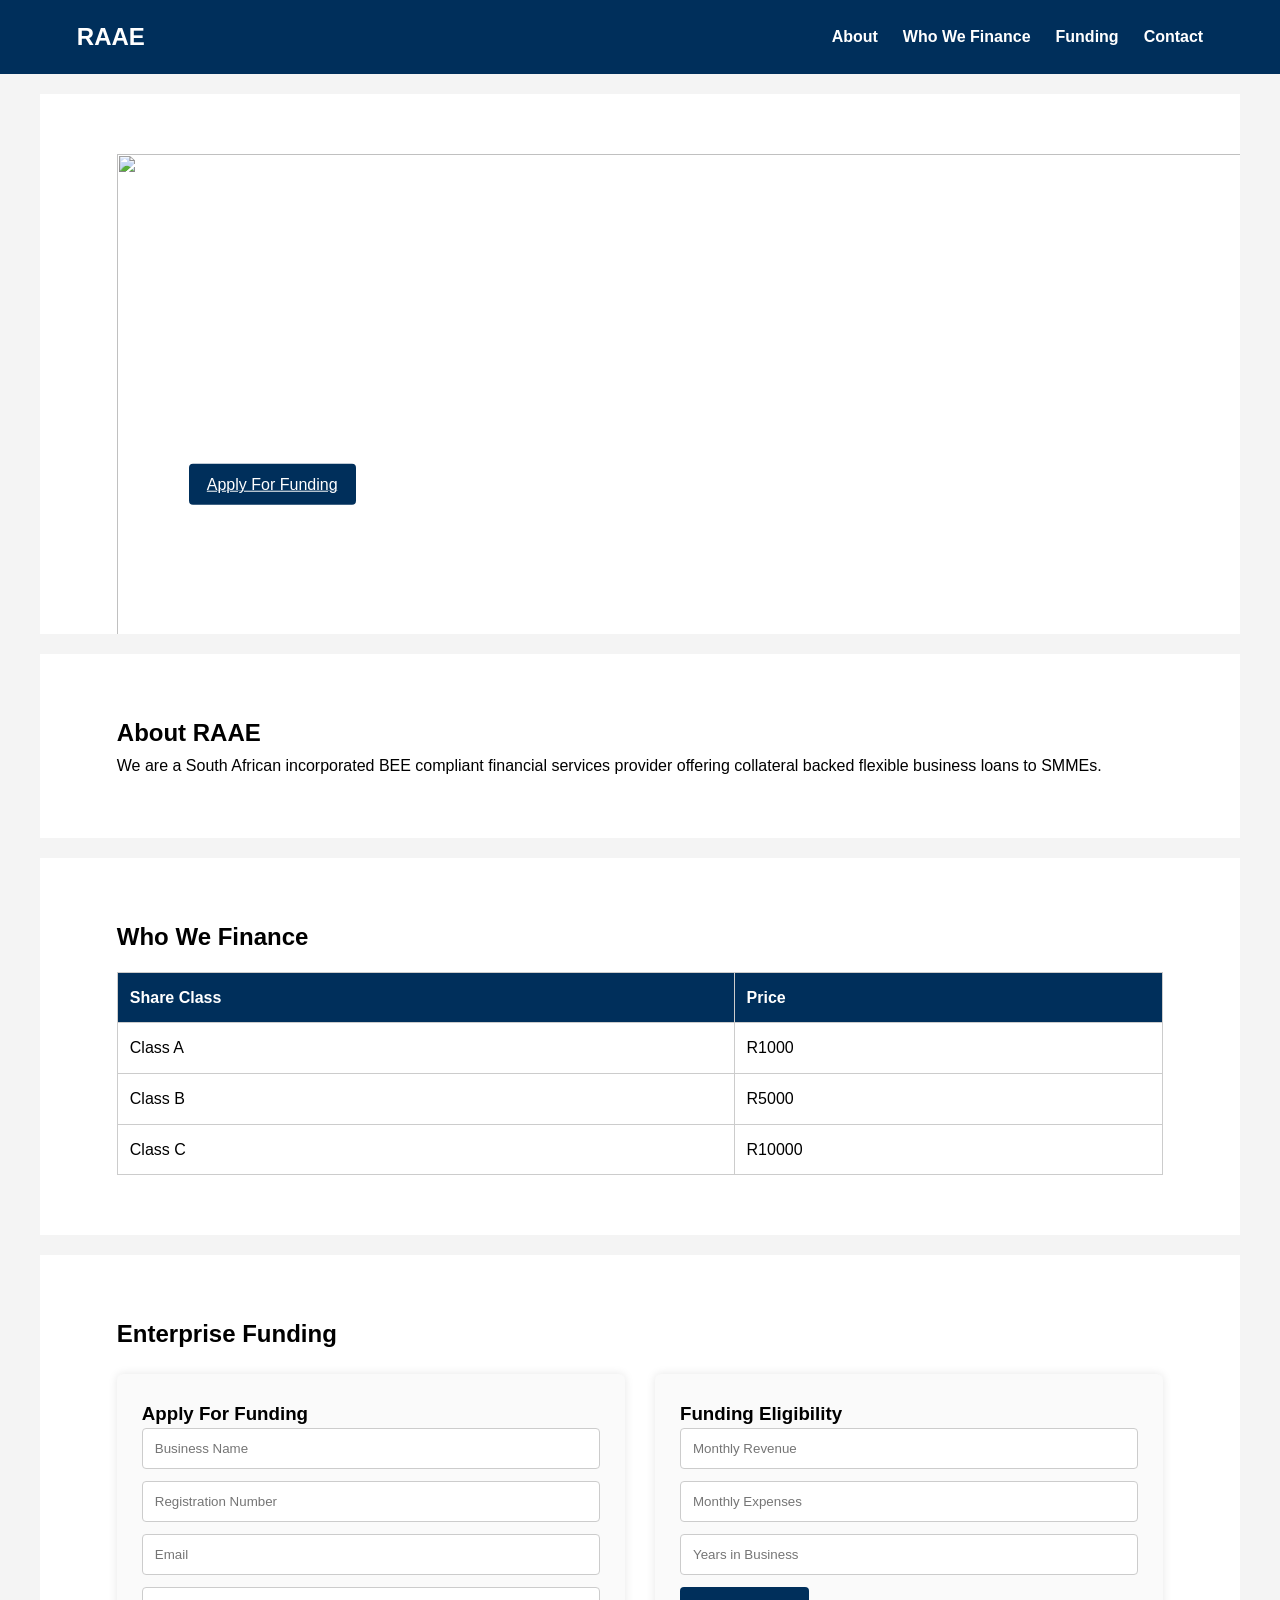
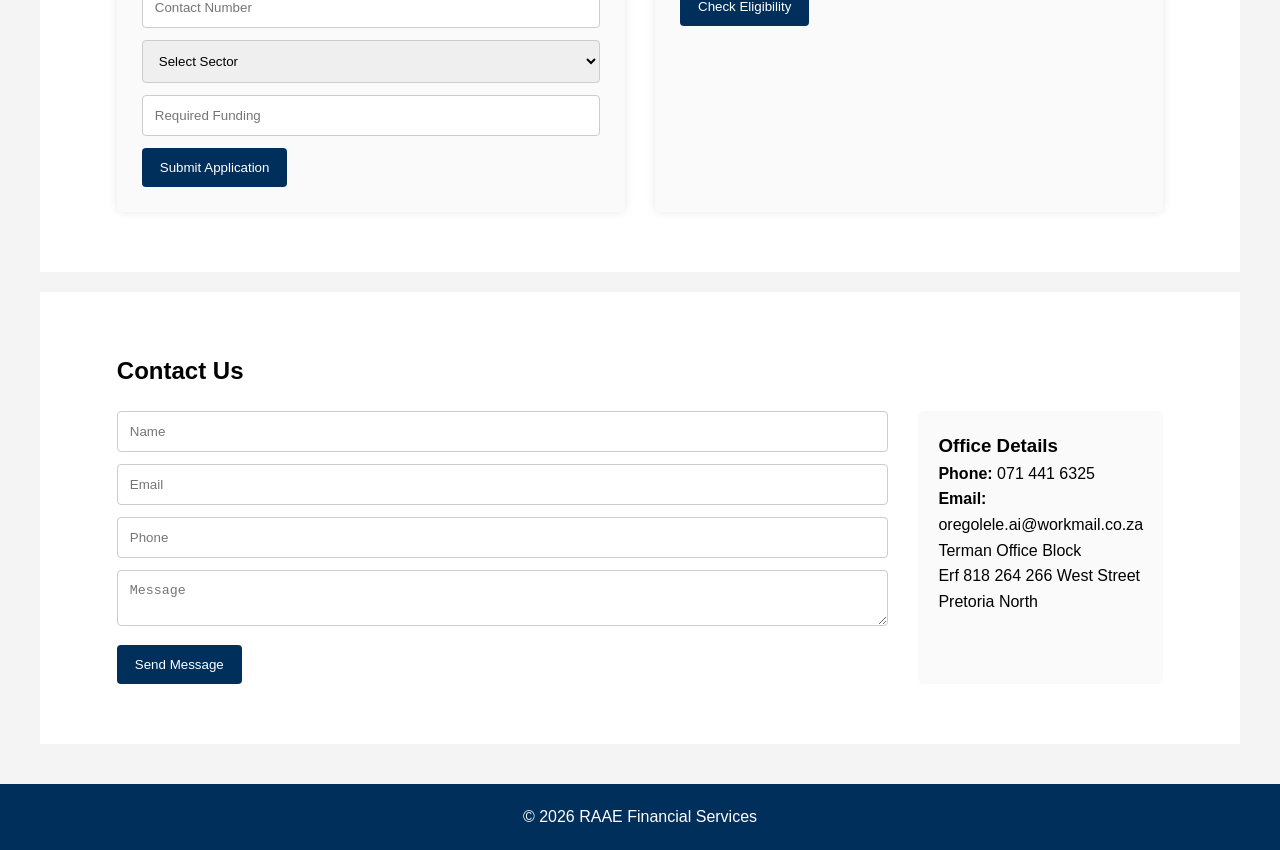
==== index.html @ 4656c81d "initial" ====
<!DOCTYPE html>
<html lang="en">

<head>
<meta charset="UTF-8">
<title>RAAE Financial Services</title>
<link rel="stylesheet" href="style.css">
</head>

<body>

<header>

<h1>RAAE</h1>

<!-- HAMBURGER BUTTON -->

<div class="menu-toggle" id="menu-toggle">
☰
</div>

<nav id="nav-menu">

<ul>

<li><a href="#about">About</a></li>

<li><a href="#finance">Who We Finance</a></li>

<li><a href="#funding-section">Funding</a></li>

<li><a href="#contact">Contact</a></li>

</ul>

</nav>

</header>

<!-- HERO -->

<section class="hero">

<div class="hero-slide active">

<img src="https://picsum.photos/1600/600?1">

<div class="hero-text">

<h2>Flexible Business Loans</h2>

<p>Helping South African SMMEs grow with confidence.</p>

<a href="#funding-section" class="btn">Apply For Funding</a>

</div>

</div>

<div class="hero-slide">

<img src="https://picsum.photos/1600/600?2">

<div class="hero-text">

<h2>Fast Approvals</h2>

<p>Tailored repayment plans for your business.</p>

<a href="#funding-section" class="btn">Get Started</a>

</div>

</div>

</section>

<!-- ABOUT -->

<section id="about">

<h2>About RAAE</h2>

<p>

We are a South African incorporated BEE compliant financial services provider

offering collateral backed flexible business loans to SMMEs.

</p>

</section>

<!-- WHO WE FINANCE -->

<section id="finance">

<h2>Who We Finance</h2>

<table>

<tr>
<th>Share Class</th>
<th>Price</th>
</tr>

<tr>
<td>Class A</td>
<td>R1000</td>
</tr>

<tr>
<td>Class B</td>
<td>R5000</td>
</tr>

<tr>
<td>Class C</td>
<td>R10000</td>
</tr>

</table>

</section>

<!-- FUNDING SECTION -->

<section id="funding-section">

<h2>Enterprise Funding</h2>

<div class="funding-layout">

<div class="funding-box">

<h3>Apply For Funding</h3>

<form>

<input type="text" placeholder="Business Name">

<input type="text" placeholder="Registration Number">

<input type="email" placeholder="Email">

<input type="tel" placeholder="Contact Number">

<select>

<option>Select Sector</option>

<option>Agriculture</option>

<option>Manufacturing</option>

<option>Technology</option>

<option>Retail</option>

</select>

<input type="number" placeholder="Required Funding">

<button class="btn">Submit Application</button>

</form>

</div>

<div class="funding-box">

<h3>Funding Eligibility</h3>

<input type="number" id="revenue" placeholder="Monthly Revenue">

<input type="number" id="expenses" placeholder="Monthly Expenses">

<input type="number" id="years" placeholder="Years in Business">

<button class="btn" onclick="calculateFunding()">

Check Eligibility

</button>

<h3 id="result"></h3>

</div>

</div>

</section>

<!-- CONTACT -->

<section id="contact">

<h2>Contact Us</h2>

<div class="contact-container">

<div class="contact-form">

<form>

<input type="text" placeholder="Name">

<input type="email" placeholder="Email">

<input type="tel" placeholder="Phone">

<textarea placeholder="Message"></textarea>

<button class="btn">Send Message</button>

</form>

</div>

<div class="contact-info">

<h3>Office Details</h3>

<p><strong>Phone:</strong> 071 441 6325</p>

<p><strong>Email:</strong> oregolele.ai@workmail.co.za</p>

<p>

Terman Office Block<br>

Erf 818 264 266 West Street<br>

Pretoria North

</p>

</div>

</div>

</section>

<footer>

<p>© 2026 RAAE Financial Services</p>

</footer>

<script>

/* HERO SLIDER */

let slides = document.querySelectorAll(".hero-slide")

let index = 0

setInterval(function(){

slides.forEach(slide => slide.classList.remove("active"))

slides[index].classList.add("active")

index++

if(index === slides.length){
index = 0
}

},5000)

/* FUNDING CALCULATOR */

function calculateFunding(){

let revenue = document.getElementById("revenue").value
let expenses = document.getElementById("expenses").value
let years = document.getElementById("years").value

let profit = revenue - expenses
let funding = profit * 6

if(years < 1){

document.getElementById("result").innerHTML =
"Business must operate for at least 1 year"

return
}

document.getElementById("result").innerHTML =
"Estimated Funding Eligibility: R " + funding

}

/* HAMBURGER MENU */

let toggle = document.getElementById("menu-toggle")
let nav = document.getElementById("nav-menu")

toggle.addEventListener("click", function(){

nav.classList.toggle("active")

})

</script>

</body>
</html>
---- style.css ----
*{
box-sizing:border-box;
margin:0;
padding:0;
}

body{
font-family:Arial, Helvetica, sans-serif;
background:#f4f4f4;
line-height:1.6;
}

/* HEADER */

header{
background:#002f5b;
color:white;
display:flex;
justify-content:space-between;
align-items:center;
padding:18px 6%;
position:sticky;
top:0;
z-index:1000;
}

header h1{
font-size:24px;
}

/* NAV */

nav ul{
display:flex;
list-style:none;
gap:25px;
}

nav a{
color:white;
text-decoration:none;
font-weight:bold;
}

nav a:hover{
color:#ffd700;
}

/* HAMBURGER */

.menu-toggle{
display:none;
font-size:28px;
cursor:pointer;
}

/* HERO */

.hero{
position:relative;
height:60vh;
min-height:400px;
overflow:hidden;
}

.hero-slide{
position:absolute;
width:100%;
height:100%;
opacity:0;
transition:1s;
}

.hero-slide.active{
opacity:1;
}

.hero-slide img{
width:100%;
height:100%;
object-fit:cover;
}

.hero-text{
position:absolute;
top:50%;
left:6%;
transform:translateY(-50%);
color:white;
max-width:500px;
}

.hero-text h2{
font-size:42px;
margin-bottom:10px;
}

.hero-text p{
font-size:18px;
margin-bottom:15px;
}

/* BUTTON */

.btn{
background:#002f5b;
color:white;
border:none;
padding:12px 18px;
cursor:pointer;
border-radius:4px;
}

.btn:hover{
background:#004a91;
}

/* SECTIONS */

section{
padding:60px 6%;
max-width:1200px;
margin:auto;
background:white;
margin-top:20px;
}

/* TABLES */

table{
width:100%;
border-collapse:collapse;
margin-top:15px;
}

th{
background:#002f5b;
color:white;
}

th,td{
border:1px solid #ccc;
padding:12px;
text-align:left;
}

/* FUNDING LAYOUT */

.funding-layout{
display:flex;
gap:30px;
margin-top:20px;
}

.funding-box{
flex:1;
background:#fafafa;
padding:25px;
border-radius:6px;
box-shadow:0 0 10px rgba(0,0,0,0.1);
}

/* FORM INPUTS */

input,select,textarea{
width:100%;
padding:12px;
margin-bottom:12px;
border:1px solid #ccc;
border-radius:4px;
}

/* CONTACT */

.contact-container{
display:flex;
gap:30px;
margin-top:20px;
}

.contact-info{
flex:1;
background:#fafafa;
padding:20px;
border-radius:6px;
}

/* FOOTER */

footer{
background:#002f5b;
color:white;
text-align:center;
padding:20px;
margin-top:40px;
}

/* -------------------- */
/* TABLET RESPONSIVE */
/* -------------------- */

@media(max-width:992px){

.hero-text h2{
font-size:34px;
}

.funding-layout{
flex-direction:column;
}

.contact-container{
flex-direction:column;
}

}

/* -------------------- */
/* MOBILE RESPONSIVE */
/* -------------------- */

@media(max-width:768px){

/* NAVIGATION */

.menu-toggle{
display:block;
}

nav{
display:none;
width:100%;
}

nav.active{
display:block;
}

nav ul{
flex-direction:column;
background:#002f5b;
margin-top:15px;
padding-bottom:10px;
}

nav li{
padding:10px 0;
border-top:1px solid rgba(255,255,255,0.2);
}

/* HERO */

.hero{
height:50vh;
}

.hero-text{
left:5%;
max-width:90%;
}

.hero-text h2{
font-size:26px;
}

.hero-text p{
font-size:16px;
}

/* SECTIONS */

section{
padding:40px 20px;
margin-top:10px;
}

/* TABLE MOBILE */

table{
display:block;
overflow-x:auto;
white-space:nowrap;
}

/* STACK LAYOUT */

.funding-layout{
flex-direction:column;
}

.contact-container{
flex-direction:column;
}

/* FULL WIDTH FORMS */

.funding-box{
width:100%;
}

}

/* -------------------- */
/* SMALL MOBILE */
/* -------------------- */

@media(max-width:480px){

.hero-text h2{
font-size:22px;
}

.hero-text p{
font-size:14px;
}

.btn{
width:100%;
text-align:center;
}

}
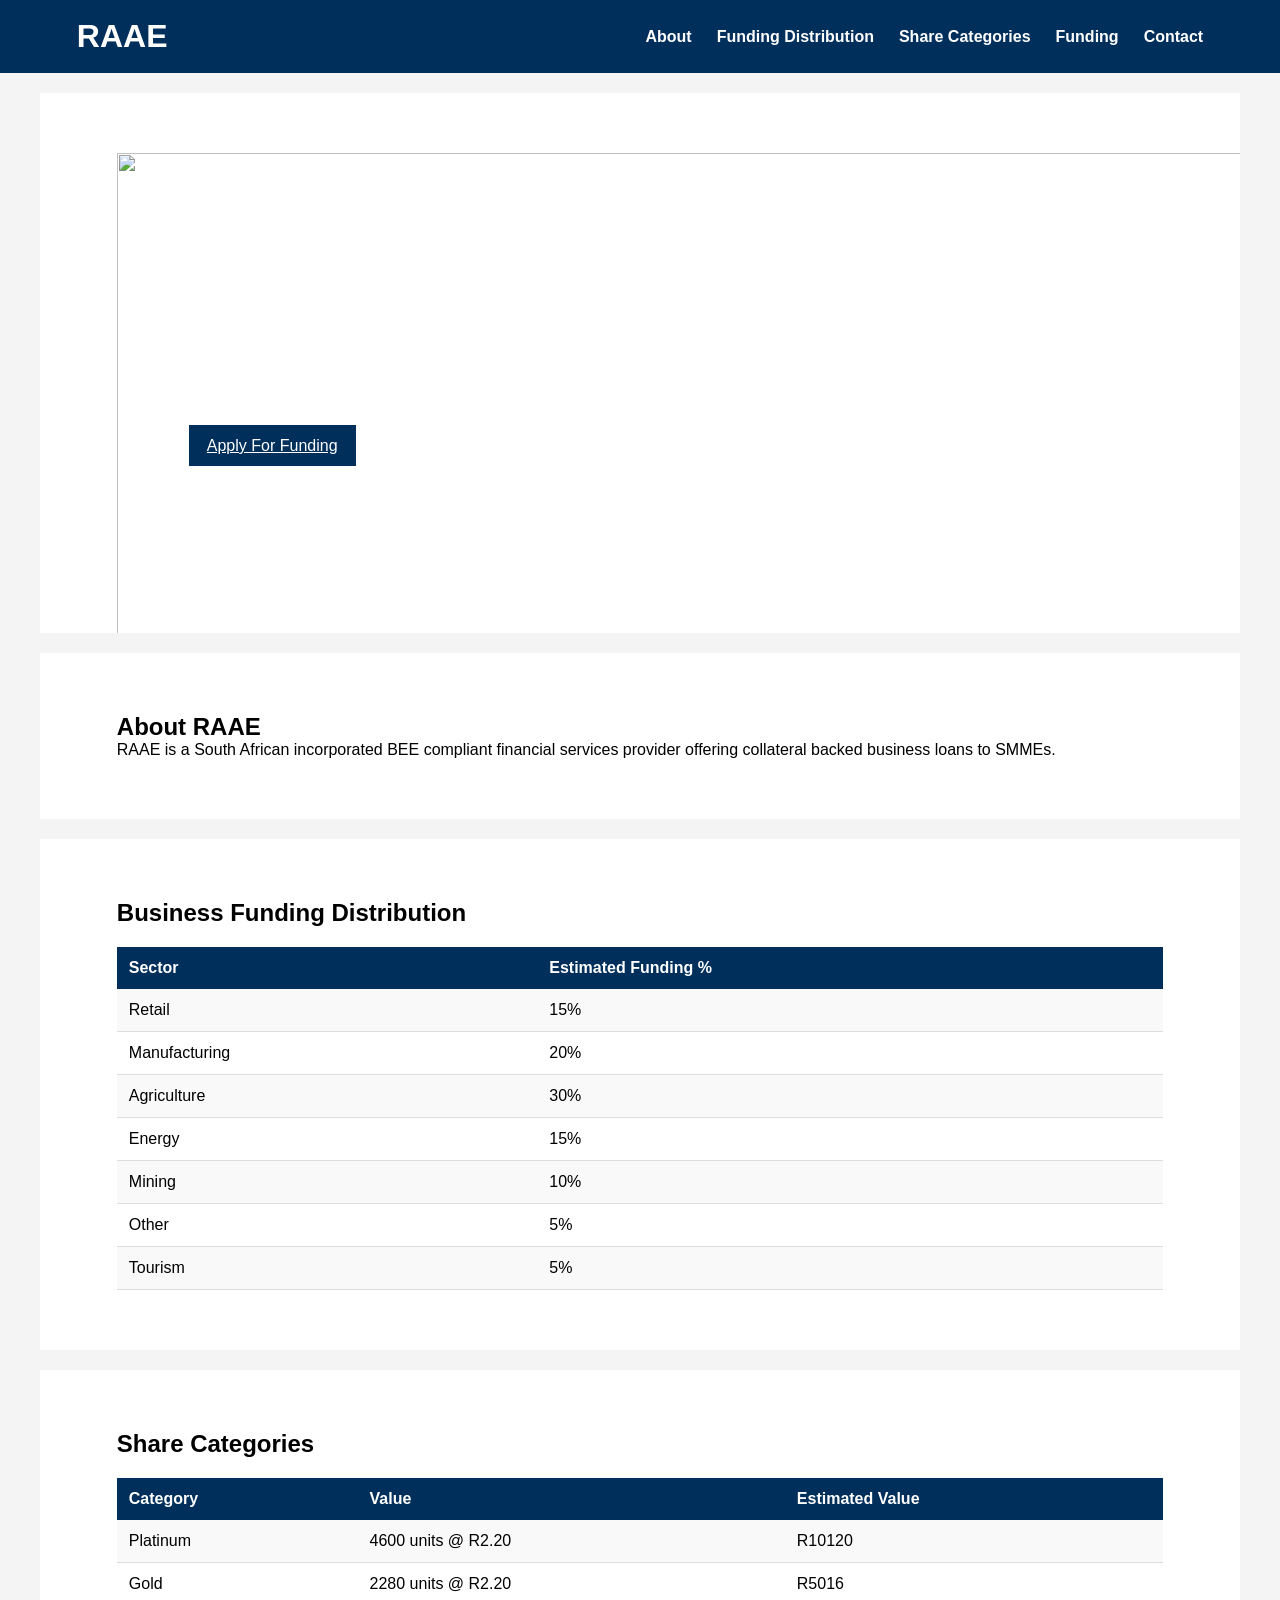
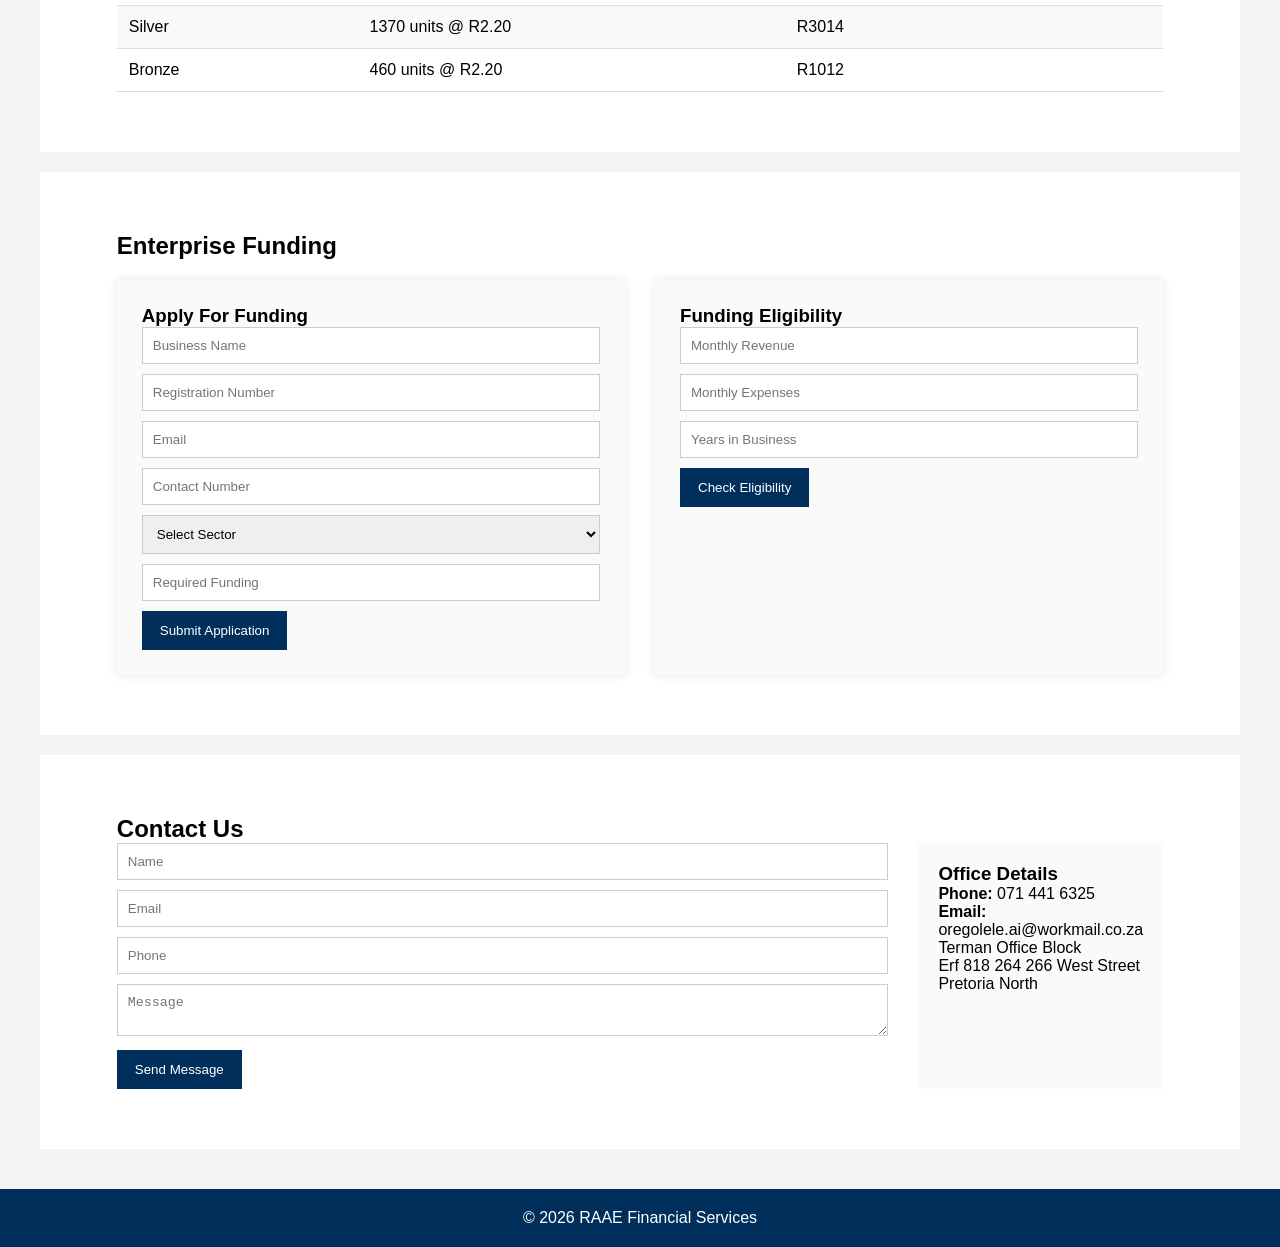
==== commit 38a1b503: "ammended" ====
--- a/index.html
+++ b/index.html
@@ -3,6 +3,7 @@
 
 <head>
 <meta charset="UTF-8">
+<meta name="viewport" content="width=device-width, initial-scale=1.0">
 <title>RAAE Financial Services</title>
 <link rel="stylesheet" href="style.css">
 </head>
@@ -13,26 +14,18 @@
 
 <h1>RAAE</h1>
 
-<!-- HAMBURGER BUTTON -->
-
 <div class="menu-toggle" id="menu-toggle">
 ☰
 </div>
 
 <nav id="nav-menu">
-
 <ul>
-
 <li><a href="#about">About</a></li>
-
-<li><a href="#finance">Who We Finance</a></li>
-
+<li><a href="#distribution">Funding Distribution</a></li>
+<li><a href="#shares">Share Categories</a></li>
 <li><a href="#funding-section">Funding</a></li>
-
 <li><a href="#contact">Contact</a></li>
-
 </ul>
-
 </nav>
 
 </header>
@@ -46,13 +39,9 @@
 <img src="https://picsum.photos/1600/600?1">
 
 <div class="hero-text">
-
 <h2>Flexible Business Loans</h2>
-
 <p>Helping South African SMMEs grow with confidence.</p>
-
 <a href="#funding-section" class="btn">Apply For Funding</a>
-
 </div>
 
 </div>
@@ -62,13 +51,9 @@
 <img src="https://picsum.photos/1600/600?2">
 
 <div class="hero-text">
-
 <h2>Fast Approvals</h2>
-
 <p>Tailored repayment plans for your business.</p>
-
 <a href="#funding-section" class="btn">Get Started</a>
-
 </div>
 
 </div>
@@ -82,48 +67,79 @@
 <h2>About RAAE</h2>
 
 <p>
-
-We are a South African incorporated BEE compliant financial services provider
-
-offering collateral backed flexible business loans to SMMEs.
-
+RAAE is a South African incorporated BEE compliant financial services provider offering collateral backed business loans to SMMEs.
 </p>
 
 </section>
 
-<!-- WHO WE FINANCE -->
-
-<section id="finance">
-
-<h2>Who We Finance</h2>
-
-<table>
-
-<tr>
-<th>Share Class</th>
-<th>Price</th>
-</tr>
-
-<tr>
-<td>Class A</td>
-<td>R1000</td>
-</tr>
-
-<tr>
-<td>Class B</td>
-<td>R5000</td>
-</tr>
-
-<tr>
-<td>Class C</td>
-<td>R10000</td>
-</tr>
+<!-- FUNDING DISTRIBUTION -->
+
+<section id="distribution">
+
+<h2>Business Funding Distribution</h2>
+
+<table class="raae-table">
+
+<tr>
+<th>Sector</th>
+<th>Estimated Funding %</th>
+</tr>
+
+<tr><td>Retail</td><td>15%</td></tr>
+<tr><td>Manufacturing</td><td>20%</td></tr>
+<tr><td>Agriculture</td><td>30%</td></tr>
+<tr><td>Energy</td><td>15%</td></tr>
+<tr><td>Mining</td><td>10%</td></tr>
+<tr><td>Other</td><td>5%</td></tr>
+<tr><td>Tourism</td><td>5%</td></tr>
 
 </table>
 
 </section>
 
-<!-- FUNDING SECTION -->
+<!-- SHARE CATEGORIES -->
+
+<section id="shares">
+
+<h2>Share Categories</h2>
+
+<table class="raae-table">
+
+<tr>
+<th>Category</th>
+<th>Value</th>
+<th>Estimated Value</th>
+</tr>
+
+<tr>
+<td>Platinum</td>
+<td>4600 units @ R2.20</td>
+<td>R10120</td>
+</tr>
+
+<tr>
+<td>Gold</td>
+<td>2280 units @ R2.20</td>
+<td>R5016</td>
+</tr>
+
+<tr>
+<td>Silver</td>
+<td>1370 units @ R2.20</td>
+<td>R3014</td>
+</tr>
+
+<tr>
+<td>Bronze</td>
+<td>460 units @ R2.20</td>
+<td>R1012</td>
+</tr>
+
+</table>
+
+</section>
+
+<!-- FUNDING -->
 
 <section id="funding-section">
 
@@ -146,17 +162,11 @@
 <input type="tel" placeholder="Contact Number">
 
 <select>
-
 <option>Select Sector</option>
-
 <option>Agriculture</option>
-
 <option>Manufacturing</option>
-
 <option>Technology</option>
-
 <option>Retail</option>
-
 </select>
 
 <input type="number" placeholder="Required Funding">
@@ -178,9 +188,7 @@
 <input type="number" id="years" placeholder="Years in Business">
 
 <button class="btn" onclick="calculateFunding()">
-
 Check Eligibility
-
 </button>
 
 <h3 id="result"></h3>
@@ -222,17 +230,12 @@
 <h3>Office Details</h3>
 
 <p><strong>Phone:</strong> 071 441 6325</p>
-
 <p><strong>Email:</strong> oregolele.ai@workmail.co.za</p>
 
 <p>
-
 Terman Office Block<br>
-
 Erf 818 264 266 West Street<br>
-
 Pretoria North
-
 </p>
 
 </div>
@@ -252,13 +255,11 @@
 /* HERO SLIDER */
 
 let slides = document.querySelectorAll(".hero-slide")
-
 let index = 0
 
 setInterval(function(){
 
 slides.forEach(slide => slide.classList.remove("active"))
-
 slides[index].classList.add("active")
 
 index++
@@ -293,15 +294,13 @@
 
 }
 
-/* HAMBURGER MENU */
+/* MOBILE MENU */
 
 let toggle = document.getElementById("menu-toggle")
 let nav = document.getElementById("nav-menu")
 
 toggle.addEventListener("click", function(){
-
 nav.classList.toggle("active")
-
 })
 
 </script>
--- a/style.css
+++ b/style.css
@@ -5,9 +5,8 @@
 }
 
 body{
-font-family:Arial, Helvetica, sans-serif;
+font-family:Arial;
 background:#f4f4f4;
-line-height:1.6;
 }
 
 /* HEADER */
@@ -24,12 +23,6 @@
 z-index:1000;
 }
 
-header h1{
-font-size:24px;
-}
-
-/* NAV */
-
 nav ul{
 display:flex;
 list-style:none;
@@ -41,12 +34,6 @@
 text-decoration:none;
 font-weight:bold;
 }
-
-nav a:hover{
-color:#ffd700;
-}
-
-/* HAMBURGER */
 
 .menu-toggle{
 display:none;
@@ -88,31 +75,6 @@
 transform:translateY(-50%);
 color:white;
 max-width:500px;
-}
-
-.hero-text h2{
-font-size:42px;
-margin-bottom:10px;
-}
-
-.hero-text p{
-font-size:18px;
-margin-bottom:15px;
-}
-
-/* BUTTON */
-
-.btn{
-background:#002f5b;
-color:white;
-border:none;
-padding:12px 18px;
-cursor:pointer;
-border-radius:4px;
-}
-
-.btn:hover{
-background:#004a91;
 }
 
 /* SECTIONS */
@@ -125,26 +87,31 @@
 margin-top:20px;
 }
 
-/* TABLES */
-
-table{
+/* TABLE */
+
+.raae-table{
 width:100%;
 border-collapse:collapse;
-margin-top:15px;
-}
-
-th{
-background:#002f5b;
-color:white;
-}
-
-th,td{
-border:1px solid #ccc;
+margin-top:20px;
+}
+
+.raae-table th{
+background:#002f5b;
+color:white;
 padding:12px;
 text-align:left;
 }
 
-/* FUNDING LAYOUT */
+.raae-table td{
+padding:12px;
+border-bottom:1px solid #ddd;
+}
+
+.raae-table tr:nth-child(even){
+background:#f9f9f9;
+}
+
+/* FUNDING */
 
 .funding-layout{
 display:flex;
@@ -156,18 +123,16 @@
 flex:1;
 background:#fafafa;
 padding:25px;
-border-radius:6px;
 box-shadow:0 0 10px rgba(0,0,0,0.1);
 }
 
-/* FORM INPUTS */
+/* FORMS */
 
 input,select,textarea{
 width:100%;
-padding:12px;
-margin-bottom:12px;
+padding:10px;
+margin-bottom:10px;
 border:1px solid #ccc;
-border-radius:4px;
 }
 
 /* CONTACT */
@@ -175,14 +140,22 @@
 .contact-container{
 display:flex;
 gap:30px;
-margin-top:20px;
 }
 
 .contact-info{
 flex:1;
 background:#fafafa;
 padding:20px;
-border-radius:6px;
+}
+
+/* BUTTON */
+
+.btn{
+background:#002f5b;
+color:white;
+border:none;
+padding:12px 18px;
+cursor:pointer;
 }
 
 /* FOOTER */
@@ -195,33 +168,9 @@
 margin-top:40px;
 }
 
-/* -------------------- */
-/* TABLET RESPONSIVE */
-/* -------------------- */
-
-@media(max-width:992px){
-
-.hero-text h2{
-font-size:34px;
-}
-
-.funding-layout{
-flex-direction:column;
-}
-
-.contact-container{
-flex-direction:column;
-}
-
-}
-
-/* -------------------- */
-/* MOBILE RESPONSIVE */
-/* -------------------- */
+/* MOBILE */
 
 @media(max-width:768px){
-
-/* NAVIGATION */
 
 .menu-toggle{
 display:block;
@@ -240,7 +189,6 @@
 flex-direction:column;
 background:#002f5b;
 margin-top:15px;
-padding-bottom:10px;
 }
 
 nav li{
@@ -248,75 +196,21 @@
 border-top:1px solid rgba(255,255,255,0.2);
 }
 
-/* HERO */
-
-.hero{
-height:50vh;
-}
-
-.hero-text{
-left:5%;
-max-width:90%;
-}
-
-.hero-text h2{
-font-size:26px;
-}
-
-.hero-text p{
-font-size:16px;
-}
-
-/* SECTIONS */
+.funding-layout{
+flex-direction:column;
+}
+
+.contact-container{
+flex-direction:column;
+}
+
+.raae-table{
+display:block;
+overflow-x:auto;
+}
 
 section{
 padding:40px 20px;
-margin-top:10px;
-}
-
-/* TABLE MOBILE */
-
-table{
-display:block;
-overflow-x:auto;
-white-space:nowrap;
-}
-
-/* STACK LAYOUT */
-
-.funding-layout{
-flex-direction:column;
-}
-
-.contact-container{
-flex-direction:column;
-}
-
-/* FULL WIDTH FORMS */
-
-.funding-box{
-width:100%;
-}
-
-}
-
-/* -------------------- */
-/* SMALL MOBILE */
-/* -------------------- */
-
-@media(max-width:480px){
-
-.hero-text h2{
-font-size:22px;
-}
-
-.hero-text p{
-font-size:14px;
-}
-
-.btn{
-width:100%;
-text-align:center;
 }
 
 }
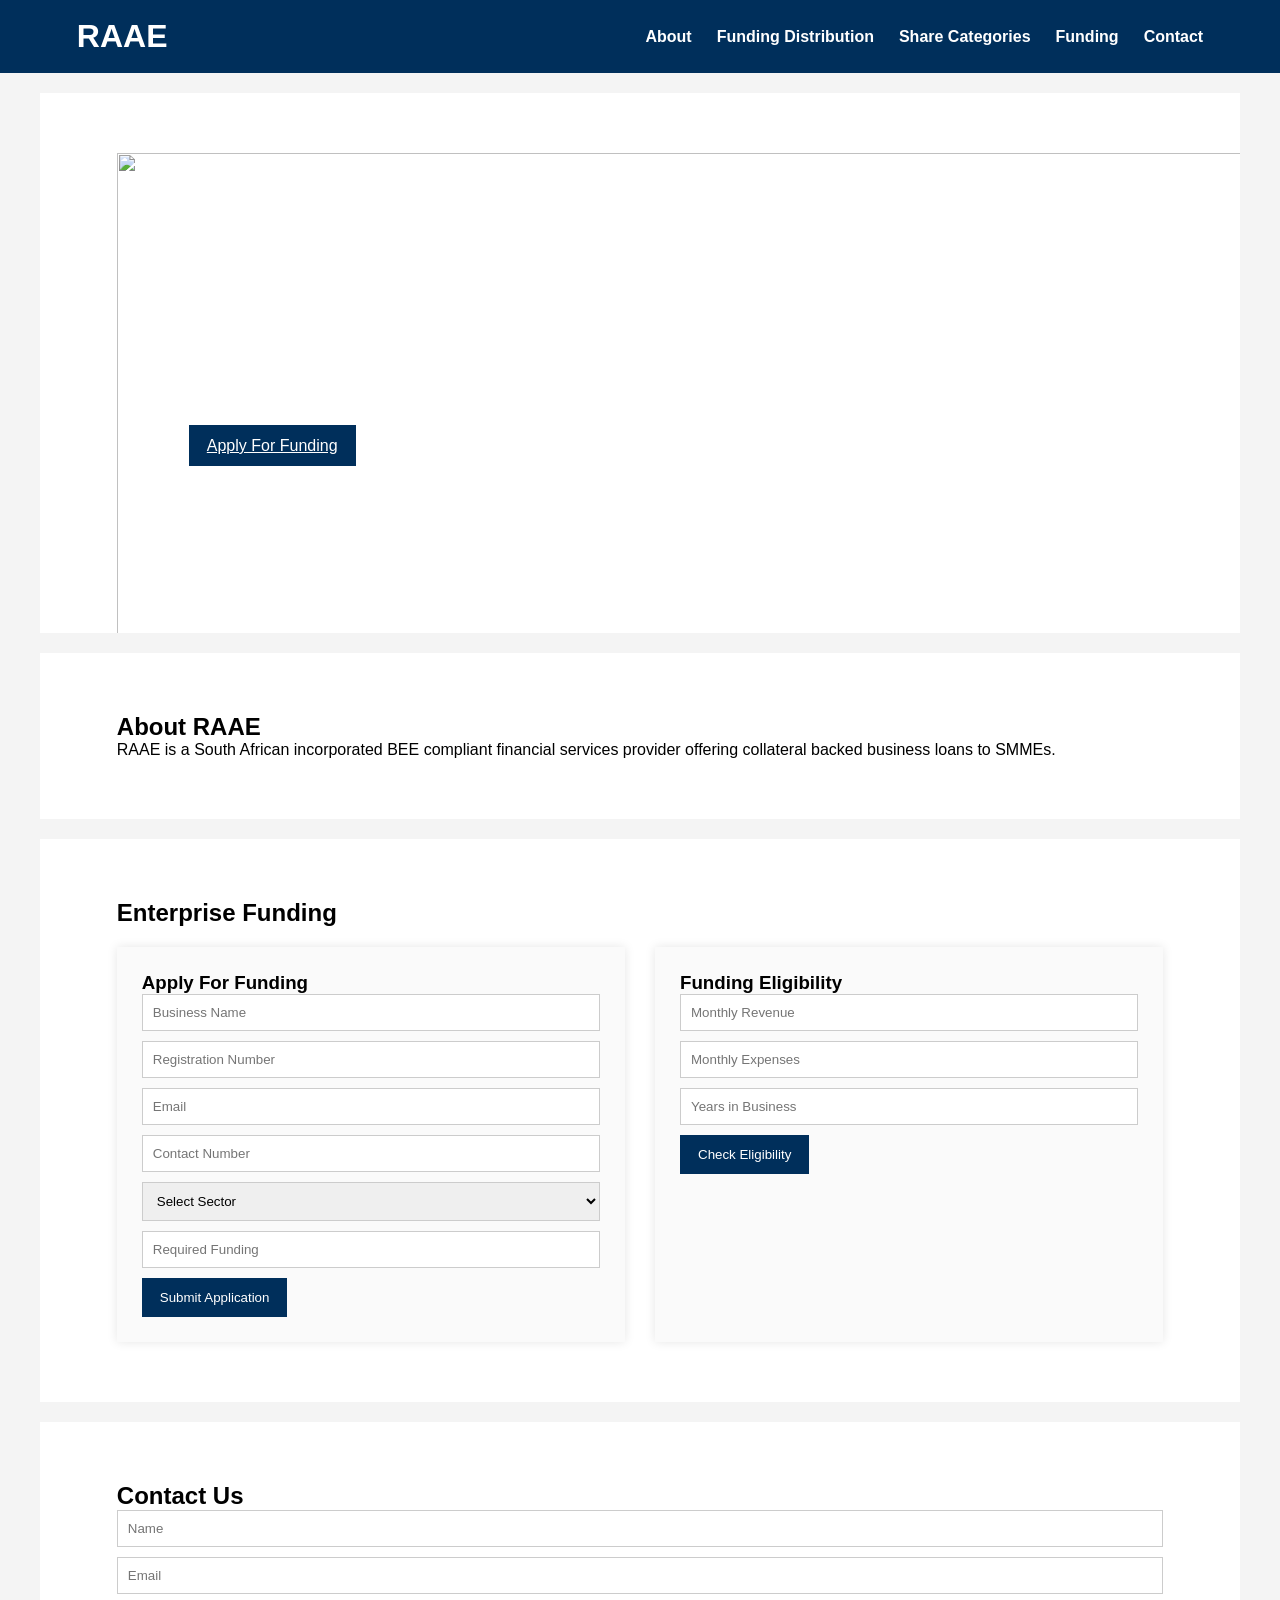
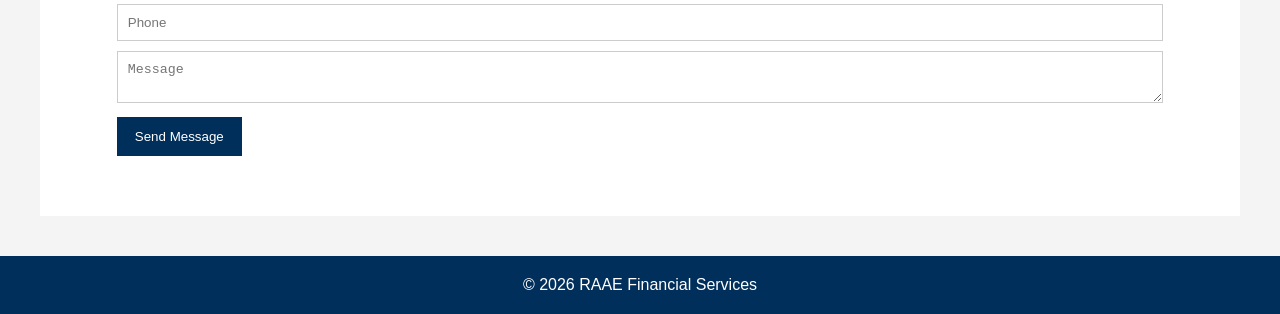
==== commit a2d47bf8: "supabase" ====
--- a/index.html
+++ b/index.html
@@ -1,6 +1,5 @@
 <!DOCTYPE html>
 <html lang="en">
-
 <head>
 <meta charset="UTF-8">
 <meta name="viewport" content="width=device-width, initial-scale=1.0">
@@ -11,12 +10,8 @@
 <body>
 
 <header>
-
 <h1>RAAE</h1>
-
-<div class="menu-toggle" id="menu-toggle">
-☰
-</div>
+<div class="menu-toggle" id="menu-toggle">☰</div>
 
 <nav id="nav-menu">
 <ul>
@@ -27,283 +22,104 @@
 <li><a href="#contact">Contact</a></li>
 </ul>
 </nav>
-
 </header>
 
 <!-- HERO -->
-
 <section class="hero">
-
 <div class="hero-slide active">
-
 <img src="https://picsum.photos/1600/600?1">
-
 <div class="hero-text">
 <h2>Flexible Business Loans</h2>
 <p>Helping South African SMMEs grow with confidence.</p>
 <a href="#funding-section" class="btn">Apply For Funding</a>
 </div>
-
 </div>
 
 <div class="hero-slide">
-
 <img src="https://picsum.photos/1600/600?2">
-
 <div class="hero-text">
 <h2>Fast Approvals</h2>
 <p>Tailored repayment plans for your business.</p>
 <a href="#funding-section" class="btn">Get Started</a>
 </div>
-
 </div>
-
 </section>
 
 <!-- ABOUT -->
-
 <section id="about">
-
 <h2>About RAAE</h2>
-
 <p>
 RAAE is a South African incorporated BEE compliant financial services provider offering collateral backed business loans to SMMEs.
 </p>
-
-</section>
-
-<!-- FUNDING DISTRIBUTION -->
-
-<section id="distribution">
-
-<h2>Business Funding Distribution</h2>
-
-<table class="raae-table">
-
-<tr>
-<th>Sector</th>
-<th>Estimated Funding %</th>
-</tr>
-
-<tr><td>Retail</td><td>15%</td></tr>
-<tr><td>Manufacturing</td><td>20%</td></tr>
-<tr><td>Agriculture</td><td>30%</td></tr>
-<tr><td>Energy</td><td>15%</td></tr>
-<tr><td>Mining</td><td>10%</td></tr>
-<tr><td>Other</td><td>5%</td></tr>
-<tr><td>Tourism</td><td>5%</td></tr>
-
-</table>
-
-</section>
-
-<!-- SHARE CATEGORIES -->
-
-<section id="shares">
-
-<h2>Share Categories</h2>
-
-<table class="raae-table">
-
-<tr>
-<th>Category</th>
-<th>Value</th>
-<th>Estimated Value</th>
-</tr>
-
-<tr>
-<td>Platinum</td>
-<td>4600 units @ R2.20</td>
-<td>R10120</td>
-</tr>
-
-<tr>
-<td>Gold</td>
-<td>2280 units @ R2.20</td>
-<td>R5016</td>
-</tr>
-
-<tr>
-<td>Silver</td>
-<td>1370 units @ R2.20</td>
-<td>R3014</td>
-</tr>
-
-<tr>
-<td>Bronze</td>
-<td>460 units @ R2.20</td>
-<td>R1012</td>
-</tr>
-
-</table>
-
 </section>
 
 <!-- FUNDING -->
-
 <section id="funding-section">
-
 <h2>Enterprise Funding</h2>
 
 <div class="funding-layout">
 
+<!-- APPLY FORM -->
 <div class="funding-box">
-
 <h3>Apply For Funding</h3>
 
-<form>
+<form id="fundingForm">
+<input id="businessName" type="text" placeholder="Business Name" required>
+<input id="registrationNumber" type="text" placeholder="Registration Number" required>
+<input id="email" type="email" placeholder="Email" required>
+<input id="contactNumber" type="tel" placeholder="Contact Number" required>
 
-<input type="text" placeholder="Business Name">
-
-<input type="text" placeholder="Registration Number">
-
-<input type="email" placeholder="Email">
-
-<input type="tel" placeholder="Contact Number">
-
-<select>
-<option>Select Sector</option>
+<select id="sector" required>
+<option value="">Select Sector</option>
 <option>Agriculture</option>
 <option>Manufacturing</option>
 <option>Technology</option>
 <option>Retail</option>
 </select>
 
-<input type="number" placeholder="Required Funding">
+<input id="requiredFunding" type="number" placeholder="Required Funding" required>
 
-<button class="btn">Submit Application</button>
-
+<button type="submit" class="btn">Submit Application</button>
 </form>
-
 </div>
 
+<!-- ELIGIBILITY -->
 <div class="funding-box">
-
 <h3>Funding Eligibility</h3>
 
 <input type="number" id="revenue" placeholder="Monthly Revenue">
-
 <input type="number" id="expenses" placeholder="Monthly Expenses">
-
 <input type="number" id="years" placeholder="Years in Business">
 
-<button class="btn" onclick="calculateFunding()">
-Check Eligibility
-</button>
+<button class="btn" onclick="calculateFunding()">Check Eligibility</button>
 
 <h3 id="result"></h3>
-
 </div>
 
 </div>
-
 </section>
 
 <!-- CONTACT -->
-
 <section id="contact">
-
 <h2>Contact Us</h2>
 
-<div class="contact-container">
+<form id="contactForm">
+<input id="name" type="text" placeholder="Name" required>
+<input id="contactEmail" type="email" placeholder="Email" required>
+<input id="phone" type="tel" placeholder="Phone">
+<textarea id="message" placeholder="Message" required></textarea>
 
-<div class="contact-form">
-
-<form>
-
-<input type="text" placeholder="Name">
-
-<input type="email" placeholder="Email">
-
-<input type="tel" placeholder="Phone">
-
-<textarea placeholder="Message"></textarea>
-
-<button class="btn">Send Message</button>
-
+<button type="submit" class="btn">Send Message</button>
 </form>
-
-</div>
-
-<div class="contact-info">
-
-<h3>Office Details</h3>
-
-<p><strong>Phone:</strong> 071 441 6325</p>
-<p><strong>Email:</strong> oregolele.ai@workmail.co.za</p>
-
-<p>
-Terman Office Block<br>
-Erf 818 264 266 West Street<br>
-Pretoria North
-</p>
-
-</div>
-
-</div>
 
 </section>
 
 <footer>
-
 <p>© 2026 RAAE Financial Services</p>
-
 </footer>
 
-<script>
-
-/* HERO SLIDER */
-
-let slides = document.querySelectorAll(".hero-slide")
-let index = 0
-
-setInterval(function(){
-
-slides.forEach(slide => slide.classList.remove("active"))
-slides[index].classList.add("active")
-
-index++
-
-if(index === slides.length){
-index = 0
-}
-
-},5000)
-
-/* FUNDING CALCULATOR */
-
-function calculateFunding(){
-
-let revenue = document.getElementById("revenue").value
-let expenses = document.getElementById("expenses").value
-let years = document.getElementById("years").value
-
-let profit = revenue - expenses
-let funding = profit * 6
-
-if(years < 1){
-
-document.getElementById("result").innerHTML =
-"Business must operate for at least 1 year"
-
-return
-}
-
-document.getElementById("result").innerHTML =
-"Estimated Funding Eligibility: R " + funding
-
-}
-
-/* MOBILE MENU */
-
-let toggle = document.getElementById("menu-toggle")
-let nav = document.getElementById("nav-menu")
-
-toggle.addEventListener("click", function(){
-nav.classList.toggle("active")
-})
-
-</script>
+<!-- LINK JS FILE -->
+<script type="module" src="script.js"></script>
 
 </body>
 </html>
